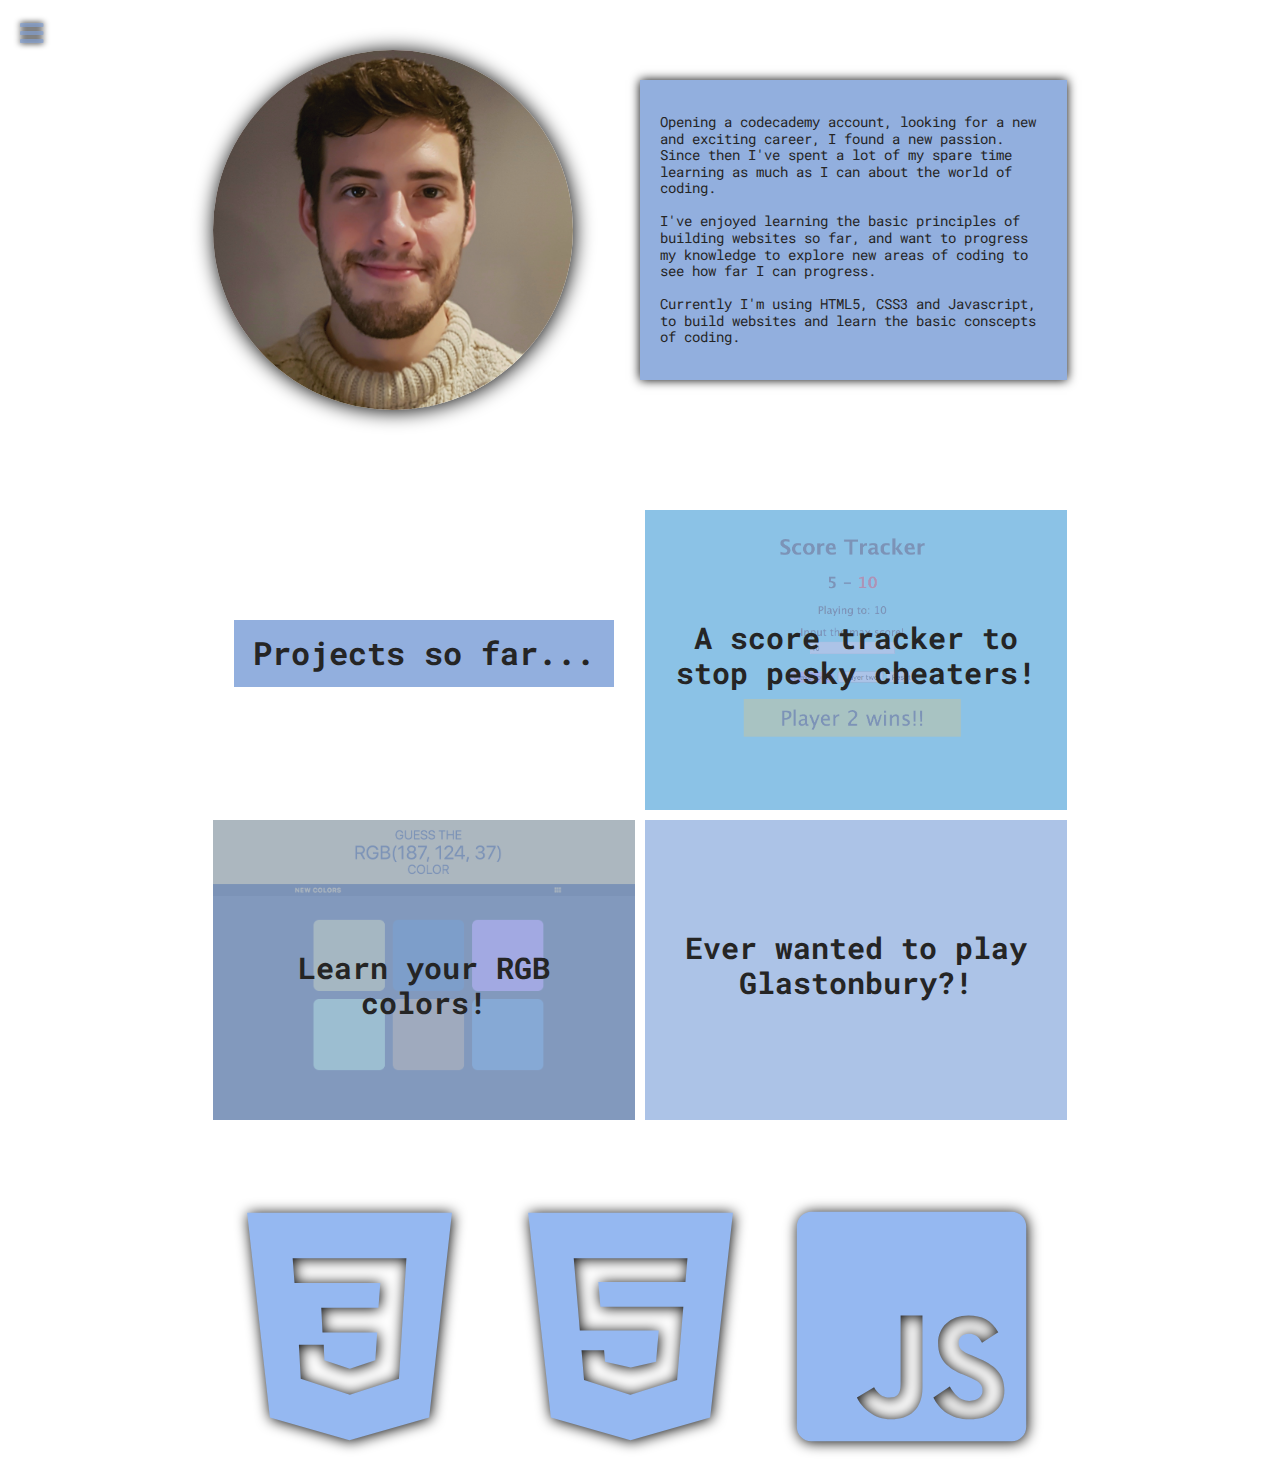
==== about.html @ c93c4bf0 "about page up date" ====
<!DOCTYPE html>
<html lang="en">
<head>
    <meta charset="UTF-8">
    <meta name="viewport" content="width=device-width, initial-scale=1.0">
    <meta http-equiv="X-UA-Compatible" content="ie=edge">
    <meta name="viewport" content="width=device-width, initial-scale=1.0">
    <link href="https://fonts.googleapis.com/css?family=Roboto+Mono|PT+Sans|Roboto+Mono" rel="stylesheet">
    <link rel="stylesheet" href="css/normalize.css">
    <link rel="stylesheet" href="css/about.css">
    <link rel="stylesheet" href="https://cdnjs.cloudflare.com/ajax/libs/font-awesome/4.7.0/css/font-awesome.min.css">
    <title>SampsonM - About</title>
</head>
<body>
    <nav id="mySidenav">
        <a href="javascript:void(0)" class="closebtn" onclick="closeNav()">&times;</a>
        <a href="index.html"><i class="fa fa-home" style="font-size: 1.9em"></i></a>
        <a href="contact.html"><i class="fa fa-envelope-o" style="font-size: 1.87em"></i></a>
        <a href="https://www.linkedin.com/in/mark-sampson-33995bb9/" target="_blank"><i class="fa fa-linkedin linked" style="font-size: 1.9em;"></i></a>
        <a href="https://github.com/SampsonM" target="_blank"><i class="fa fa-github" style="font-size: 2.3em"></i></a>
    </nav>

    <i id="menu" onclick="openNav()" class="fa fa-bars" style="font-size: 1.9em"></i>

<div class="grid">

    <img class="face" src="images/me2.png" alt="SampsonM">
    <div class="words">
        <p>Opening a codecademy account, looking for a  new and exciting career, I 
        found a new passion. Since then I've spent a lot of my spare time learning as much as I can about
        the world of coding.</br></br>
        I've enjoyed learning the basic principles of building websites so far, and want to progress my knowledge to explore
        new areas of coding to see how far I can progress.</br></br>
        Currently I'm using HTML5, CSS3 and Javascript, to build websites and learn the basic conscepts of coding.</p>
    </div>

    <main class="git-material">
        <div class="git-text"><p>Projects so far...</p></div>
        <div class="scoreTrack"><p>A score tracker to stop pesky cheaters!</p></div>
        <div class="rgb"><p>Learn your RGB colors!</p></div>
        <div class="drum"><p>Ever wanted to play Glastonbury?!</p></div>
    </main>

    <div class="logoArea">
        <svg class="logo" xmlns="http://www.w3.org/2000/svg" viewBox="0 0 24 24">
            <path d="M2.999,2l2,18l6.994,2l7.006-2l2-18H2.999z M16.726,10.348l-0.382,6.241L12.028,18l-4.316-1.411l-0.164-2.985h2.185 l0.055,1.357l2.24,0.76l2.24-0.76l0.164-2.442h-2.404H9.624l-0.109-2.171h2.513h2.513l0.164-2.171h-2.677H7.165L7.001,6.006h5.026 h4.972L16.726,10.348z"/>
        </svg>
        <svg class="logo" xmlns="http://www.w3.org/2000/svg" viewBox="0 0 24 24">
            <path d="M20.999,2h-18l2,18l7,2l7-2L20.999,2z M16.825,8.083H9.169l0.182,2.179h7.29l-0.547,6.439l-4.093,1.302l-0.04-0.013 l-4.047-1.29l-0.221-2.624h1.982l0.087,1.019l2.261,0.498l2.221-0.499l0.236-2.755H7.544L7.007,6h9.996L16.825,8.083z"/>
        </svg>
        <svg class="logo" xmlns="http://www.w3.org/2000/svg" viewBox="0 0 50 50">
            <path d="M43.334,4H6.667C5.196,4,4,5.196,4,6.667v36.666C4,44.804,5.196,46,6.667,46h36.666C44.804,46,46,44.804,46,43.334V6.667 C46,5.196,44.804,4,43.334,4z M27,36.182C27,40.18,24.656,42,21.234,42c-3.092,0-5.324-2.073-6.234-4l3.143-1.903 C18.75,37.173,19.673,38,21,38c1.269,0,2-0.496,2-2.426V23h4V36.182z M35.677,42c-3.544,0-5.557-1.787-6.677-4l3-2 c0.818,1.335,1.707,2.614,3.589,2.614c1.581,0,2.411-0.79,2.411-1.882c0-1.308-0.858-1.772-2.598-2.533l-0.954-0.409 c-2.753-1.173-4.583-2.643-4.583-5.749c0-2.862,2.18-5.04,5.588-5.04c2.426,0,4.17,0.844,5.427,3.055l-2.971,1.908 c-0.654-1.173-1.36-1.635-2.456-1.635c-1.118,0-1.826,0.709-1.826,1.635c0,1.145,0.709,1.608,2.346,2.317l0.954,0.409 C40.17,32.079,42,33.496,42,36.683C42,40.118,39.301,42,35.677,42z"/>
        </svg>
    </div>

</div>
<script src="js/about.js"></script>
</body>
</html>
---- css/about.css ----
body {
    min-height: 100%;
    width: 100%;
    background: url("/Users/marksampson/Documents/precourse/PRE-section-3/finalChallenge/images/wood2.jpeg") #fff;
    background-repeat: no-repeat;
    background-size: cover;
    background-attachment: fixed;
    color: #252525;
    font-family: 'Roboto Mono', sans-serif;   
    font-size: 0.9em;  
}

nav {
    height: 100%;
    width: 0;
    position: fixed;
    z-index: 1;
    top: 0;
    left: 0;
    overflow-x: hidden;
    padding-top: 30px;
    transition: 0.6s;
    transition-timing-function: cubic-bezier(0.68, -0.55, 0.265, 1.55);
    background-color: #82a0d1a4;
}

nav a {
    padding: 10px 5px 10px 10px;
    text-decoration: none;
    color: #362e33;
    display: block;
    margin: auto;
    transition: 0.2s;
}

a:hover {
    color: #ecdaaf;
}

a .linked {
    position: relative;
    left: 2px;
}

nav .closebtn {
    position: absolute;
    top: 0;
    right: 10px;
    font-size: 1.3em;
    margin-left: 50px;
}

#menu {
    position: relative;
    left: 20px;
    top: 20px;
    text-shadow: 0px 0px 6px #000;
    color: #82a0d1b0;
    transition: 0.2s;
}

#menu:hover {
    color: #ecdaaf;
}

.grid {
    display: grid;
    height: 100%;
    width: 100%;
    transition: 0.5s;
    grid-template: auto auto auto 1fr / repeat(12, 1fr);
}

.face {
    grid-column: 2 / 12;
    grid-row: 1 / 2;
    margin: auto;
    padding: 0px;
    border-radius: 50%;
    box-shadow: 1px 1px 20px #000000;
    max-height: 270px;
}

.words {
    grid-column: 2 / 12;
    grid-row: 2 / 3;
    margin: 20px auto;
    padding: 20px;
    background-color: #86a6dae5;
    box-shadow: 0 0 10px #000;
}

.git-material {
    grid-column: 2 / 12;
    grid-row: 3 / 4;
    display: grid;
    grid-template: repeat(4, auto) / repeat(2, 2fr);
    grid-gap: 10px;
    font-size: 1.9rem;
    font-weight: 700;
    text-align: center;
}

.git-text {
    grid-column: 1 / -1;
    min-height: 0px;
    max-width: 100%;
    font-size: 2rem;    
}

.git-text p {
    margin: 40px auto;
    padding: 15px;
    max-width: 350px;
    background-color: #86a6dae5;
}

.scoreTrack {
    background: url('../images/scoretrack.png') 46% 50%/200% repeat fixed;
    grid-column: 1 / -1;
    grid-row: 2 / 3;
    width: 100%;
    min-height: 300px;
    max-height: 300px;
    box-shadow: inset 0 0 0 1000px #99b5e2cf;
    transition-duration: 0.1s;
    transition-timing-function: ease-out;
}

.scoreTrack:hover {
    box-shadow: inset 0 0 0 1000px #a5a4a400;
    transform: scale(1.015, 1.015);
}

.scoreTrack:hover p {
    display: none;
}

.scoreTrack p {
    margin: 90px 20px;
}

.rgb {
    background: url('../images/rgb1.png') 44% 100%/200% no-repeat fixed;
    grid-column: 1 / -1; 
    grid-row: 3 / 4;
    width: 100%;    
    min-height: 300px;   
    max-height: 300px;    
    box-shadow: inset 0 0 0 1000px #99b5e2cf;
    transition-duration: 0.1s;
    transition-timing-function: ease-out;
}

.rgb:hover {
    box-shadow: inset 0 0 0 1000px #a5a4a400;
    transform: scale(1.015, 1.015);
}

.rgb:hover p {
    display: none;
}

.rgb p {
    margin: 110px 20px;    
}

.drum {
    background: url('../images/drum.png') -5% 30%/180% no-repeat fixed;
    grid-column: 1 / -1;
    grid-row: 4 / 5;
    width: 100%;    
    min-height: 300px; 
    max-height: 300px;       
    box-shadow: inset 0 0 0 1000px #99b5e2cf;  
    transition-duration: 0.1s;
    transition-timing-function: ease-out;  
}

.drum:hover {
    box-shadow: inset 0 0 0 1000px #a5a4a400; 
    transform: scale(1.015, 1.015);
}

.drum:hover p {
    display: none;
}

.drum p {
    margin: 90px 20px;    
}

.logoArea {
    grid-column: 1 / -1;
    grid-row: 4 / 5;
}

.logo {
    display: block;
    min-width: 200px;
    max-width: 33%;
    filter: drop-shadow(1px 1px 7px #000) invert(1%);
    fill: #95b9f3;
    margin: auto;
}

@media only screen and (min-width: 490px) {
    #menu {
        position: fixed;
    }
    .face {
    max-height: 310px;        
    }
    .git-material {
        margin-top: 50px;
    }
    .git-text {
        grid-column: 1 / 2;
    }
    .git-text p {
        margin: 110px auto;
    }
    .scoreTrack {  
        background: url('../images/scoretrack.png') 46% 20%/280% no-repeat scroll;
        grid-column: 2 / 3;
        grid-row: 1 / 2;
    }
    .rgb {
        background: url('../images/rgb1.png') 50% 100%/cover no-repeat scroll;
        grid-column: 1 / 2;
        grid-row: 2 / 3;
    }
    .drum {
        background: url('../images/drum.png') -5% 30%/cover no-repeat scroll;
        grid-column: 2 / 3;
        grid-row: 2 / 3;
    }
    .logoArea {
        grid-row: 4 / 5;
    }
    .logo {
        display: inline;
        min-width: 100px;
        max-width: 32%;
    }
}

@media only screen and (min-width: 890px) {
    .face {
        grid-column: 2 / 5;
    }
    .words {
        grid-column: 7 / 12;
        grid-row: 1 / 2;
        margin: auto;
    }
    .scoreTrack {
        background-size: 170%;         
    }
    .scoreTrack p {
        margin: 110px 20px;
    }
    .rgb {
        background-position: 20% 0%;
        background-repeat: repeat;
    }
    .drum {
        background: url('../images/drum.png') -5% 0%/cover no-repeat scroll;        
    }
    .drum p {
        margin: 110px 20px;
    }
    .logoArea {
        grid-column: 3 / 11;
        margin-top: 50px;
    }
}

@media only screen and (min-width: 1200px) {
    .face {
        grid-column: 3 / 6;
        max-height: 360px;
        margin: 50px auto;
    }
    .words {
        grid-column: 7 / 11;
    }
    .git-material {
        grid-column: 3 / 11;
    }
    .rgb p {
        margin: 130px 20px;
    }
}
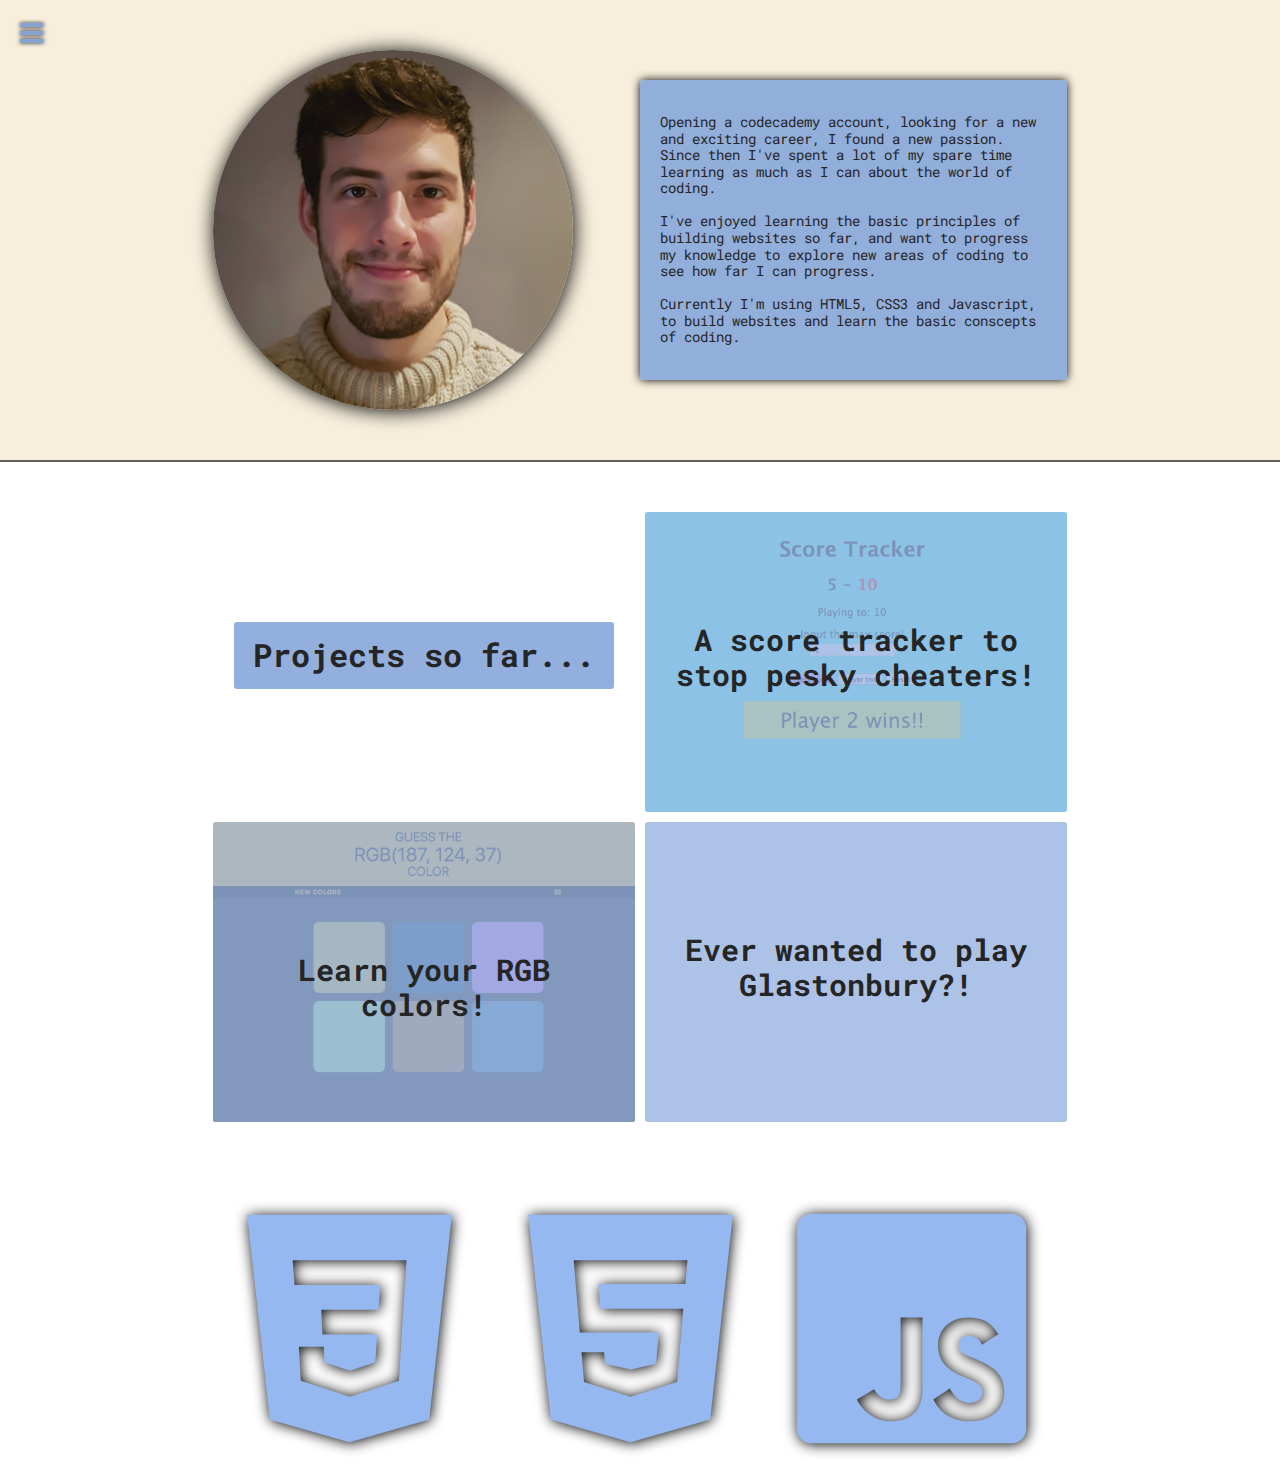
==== commit f097e02b: "CSS Grid update" ====
--- a/about.html
+++ b/about.html
@@ -13,25 +13,27 @@
 </head>
 <body>
     <nav id="mySidenav">
-        <a href="javascript:void(0)" class="closebtn" onclick="closeNav()">&times;</a>
+        <a href="javascript:void(0)" class="fa closebtn" onclick="closeNav()">&times;</a>
         <a href="index.html"><i class="fa fa-home" style="font-size: 1.9em"></i></a>
         <a href="contact.html"><i class="fa fa-envelope-o" style="font-size: 1.87em"></i></a>
         <a href="https://www.linkedin.com/in/mark-sampson-33995bb9/" target="_blank"><i class="fa fa-linkedin linked" style="font-size: 1.9em;"></i></a>
         <a href="https://github.com/SampsonM" target="_blank"><i class="fa fa-github" style="font-size: 2.3em"></i></a>
     </nav>
 
-    <i id="menu" onclick="openNav()" class="fa fa-bars" style="font-size: 1.9em"></i>
+    <i onclick="openNav()" id="menu" class="fa fa-bars" style="font-size: 1.9em"></i>
 
 <div class="grid">
 
-    <img class="face" src="images/me2.png" alt="SampsonM">
-    <div class="words">
-        <p>Opening a codecademy account, looking for a  new and exciting career, I 
-        found a new passion. Since then I've spent a lot of my spare time learning as much as I can about
-        the world of coding.</br></br>
-        I've enjoyed learning the basic principles of building websites so far, and want to progress my knowledge to explore
-        new areas of coding to see how far I can progress.</br></br>
-        Currently I'm using HTML5, CSS3 and Javascript, to build websites and learn the basic conscepts of coding.</p>
+    <div class="banner">
+        <img class="face" src="images/me2.png" alt="SampsonM">
+        <div class="words">
+            <p>Opening a codecademy account, looking for a  new and exciting career, I 
+            found a new passion. Since then I've spent a lot of my spare time learning as much as I can about
+            the world of coding.</br></br>
+            I've enjoyed learning the basic principles of building websites so far, and want to progress my knowledge to explore
+            new areas of coding to see how far I can progress.</br></br>
+            Currently I'm using HTML5, CSS3 and Javascript, to build websites and learn the basic conscepts of coding.</p>
+        </div>
     </div>
 
     <main class="git-material">
--- a/css/about.css
+++ b/css/about.css
@@ -33,8 +33,9 @@
     transition: 0.2s;
 }
 
-a:hover {
-    color: #ecdaaf;
+.fa:hover {
+    transform: scale(1.11,1.1);
+    color: #ecdaaf;    
 }
 
 a .linked {
@@ -51,16 +52,13 @@
 }
 
 #menu {
+    display: inline;
     position: relative;
     left: 20px;
     top: 20px;
-    text-shadow: 0px 0px 6px #000;
-    color: #82a0d1b0;
-    transition: 0.2s;
-}
-
-#menu:hover {
-    color: #ecdaaf;
+    text-shadow: 0px 0px 4px #252525;
+    color: #86a6dae5;
+    transition-duration: 0.3s;
 }
 
 .grid {
@@ -71,10 +69,18 @@
     grid-template: auto auto auto 1fr / repeat(12, 1fr);
 }
 
+.banner {
+    display: grid;
+    grid-template-columns: repeat(12, 1fr);
+    grid-column: 1 / -1;
+    background-color: #ecdaaf6f;
+    border-bottom: 2px solid #252525b6;
+}
+
 .face {
     grid-column: 2 / 12;
     grid-row: 1 / 2;
-    margin: auto;
+    margin: 30px auto;
     padding: 0px;
     border-radius: 50%;
     box-shadow: 1px 1px 20px #000000;
@@ -87,6 +93,7 @@
     margin: 20px auto;
     padding: 20px;
     background-color: #86a6dae5;
+    border-radius: .2rem;
     box-shadow: 0 0 10px #000;
 }
 
@@ -113,6 +120,7 @@
     padding: 15px;
     max-width: 350px;
     background-color: #86a6dae5;
+    border-radius: .2rem;
 }
 
 .scoreTrack {
@@ -122,6 +130,7 @@
     width: 100%;
     min-height: 300px;
     max-height: 300px;
+    border-radius: .2rem;
     box-shadow: inset 0 0 0 1000px #99b5e2cf;
     transition-duration: 0.1s;
     transition-timing-function: ease-out;
@@ -147,6 +156,7 @@
     width: 100%;    
     min-height: 300px;   
     max-height: 300px;    
+    border-radius: .2rem;
     box-shadow: inset 0 0 0 1000px #99b5e2cf;
     transition-duration: 0.1s;
     transition-timing-function: ease-out;
@@ -171,7 +181,8 @@
     grid-row: 4 / 5;
     width: 100%;    
     min-height: 300px; 
-    max-height: 300px;       
+    max-height: 300px;  
+    border-radius: .2rem;     
     box-shadow: inset 0 0 0 1000px #99b5e2cf;  
     transition-duration: 0.1s;
     transition-timing-function: ease-out;  
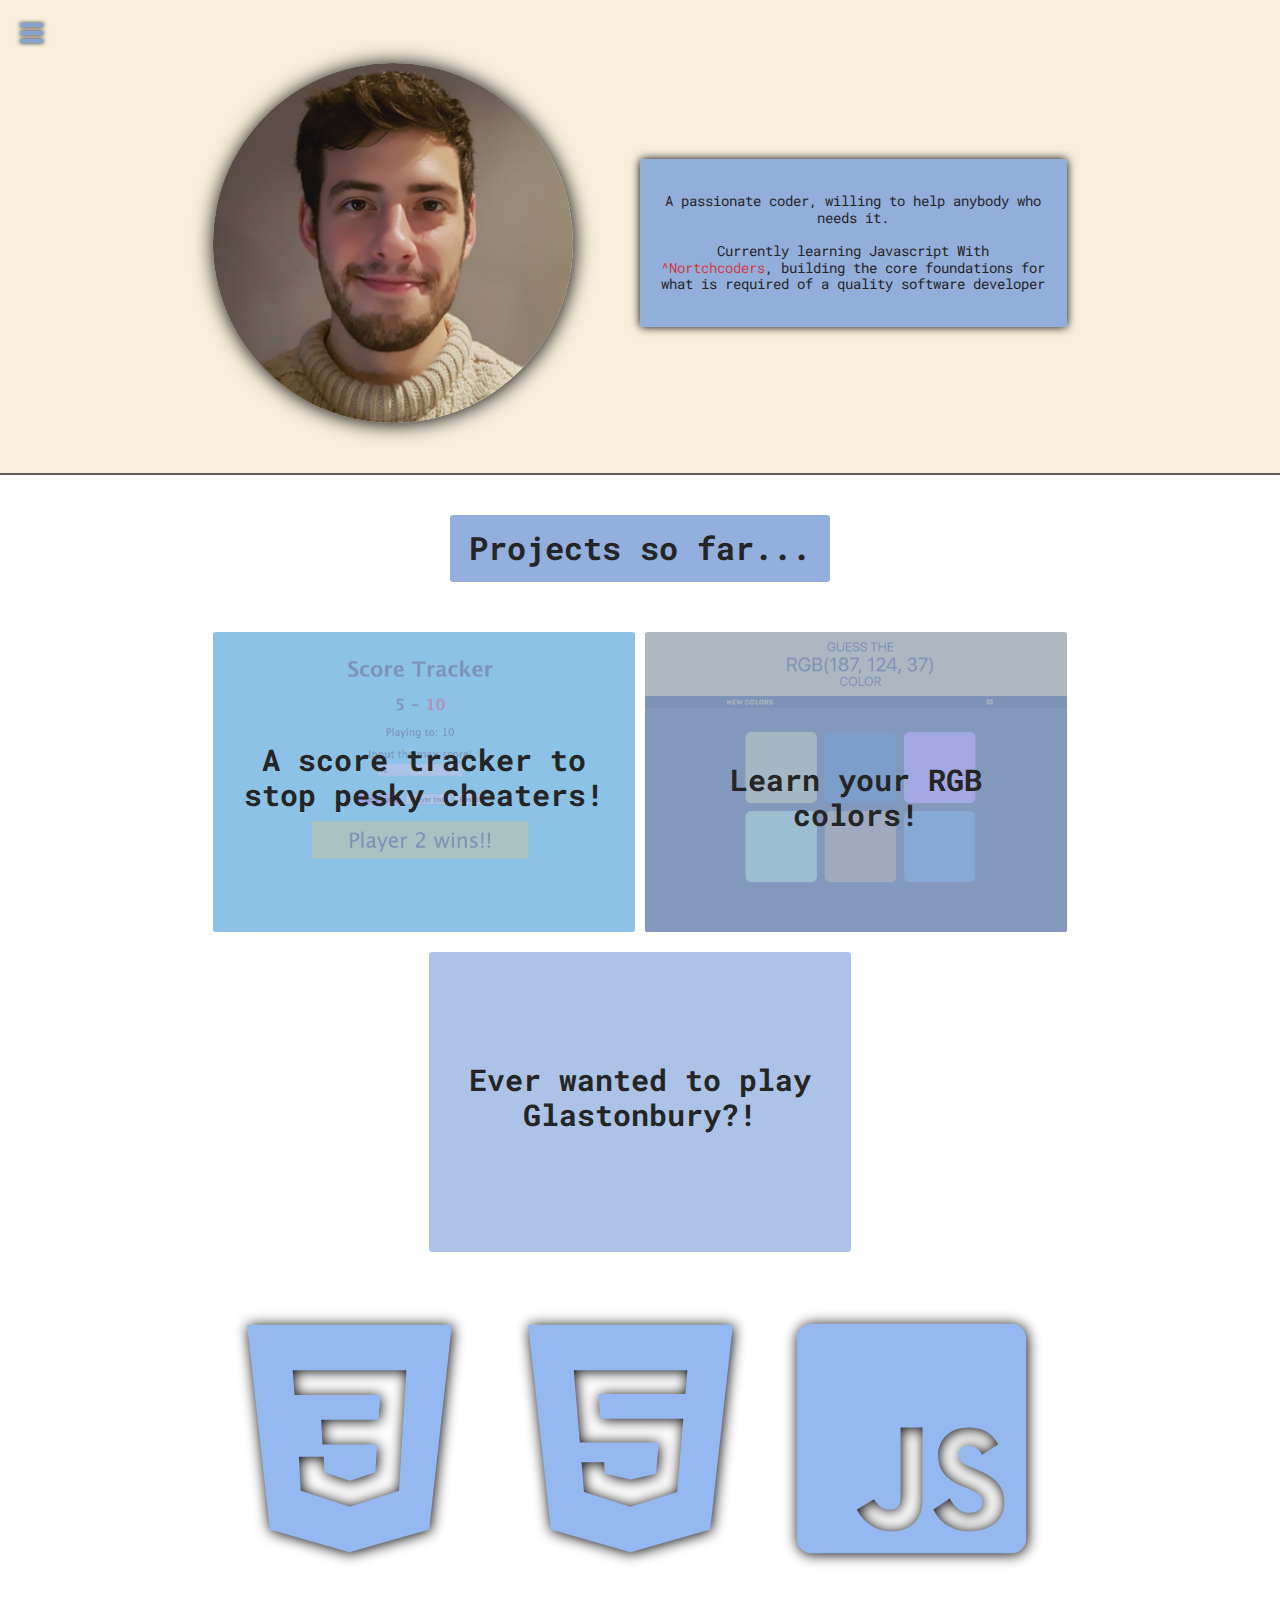
==== commit 4153f42f: "updated about page grid" ====
--- a/about.html
+++ b/about.html
@@ -27,20 +27,17 @@
     <div class="banner">
         <img class="face" src="images/me2.png" alt="SampsonM">
         <div class="words">
-            <p>Opening a codecademy account, looking for a  new and exciting career, I 
-            found a new passion. Since then I've spent a lot of my spare time learning as much as I can about
-            the world of coding.</br></br>
-            I've enjoyed learning the basic principles of building websites so far, and want to progress my knowledge to explore
-            new areas of coding to see how far I can progress.</br></br>
-            Currently I'm using HTML5, CSS3 and Javascript, to build websites and learn the basic conscepts of coding.</p>
+            <p>A passionate coder, willing to help anybody who needs it.</br></br>
+            Currently learning Javascript With <a href="https://northcoders.com/" target="_blank">^Nortchcoders</a>,
+            building the core foundations for what is required of a quality software developer</p>
         </div>
     </div>
 
     <main class="git-material">
         <div class="git-text"><p>Projects so far...</p></div>
-        <div class="scoreTrack"><p>A score tracker to stop pesky cheaters!</p></div>
-        <div class="rgb"><p>Learn your RGB colors!</p></div>
-        <div class="drum"><p>Ever wanted to play Glastonbury?!</p></div>
+        <a class="scoreTrack" href="https://github.com/SampsonM/Score-Tracker" target="_blank"><p>A score tracker to stop pesky cheaters!</p></a>
+        <a class="rgb" href="https://github.com/SampsonM/RGB-Game" target="_blank"><p>Learn your RGB colors!</p></a>
+        <a class="drum" href="https://github.com/SampsonM/Drum-Kit" target="_blank"><p>Ever wanted to play Glastonbury?!</p></a>
     </main>
 
     <div class="logoArea">
--- a/css/about.css
+++ b/css/about.css
@@ -59,10 +59,14 @@
     text-shadow: 0px 0px 4px #252525;
     color: #86a6dae5;
     transition-duration: 0.3s;
+    z-index: 1;
 }
 
 .grid {
     display: grid;
+    position: relative;
+    left: 0;
+    top: -27px;
     height: 100%;
     width: 100%;
     transition: 0.5s;
@@ -92,20 +96,36 @@
     grid-row: 2 / 3;
     margin: 20px auto;
     padding: 20px;
+    text-align: center;
     background-color: #86a6dae5;
     border-radius: .2rem;
     box-shadow: 0 0 10px #000;
+
+}
+
+.words a {
+    color: rgba(216, 38, 38, 0.842);
+    text-decoration: none;
+}
+
+.words a:hover {
+    color: rgb(253, 46, 46);
 }
 
 .git-material {
     grid-column: 2 / 12;
     grid-row: 3 / 4;
     display: grid;
-    grid-template: repeat(4, auto) / repeat(2, 2fr);
+    grid-template: auto repeat(3, auto) / repeat(4, 1fr);
     grid-gap: 10px;
     font-size: 1.9rem;
     font-weight: 700;
     text-align: center;
+}
+
+.git-material a {
+    color: #252525;
+    text-decoration: none;
 }
 
 .git-text {
@@ -215,36 +235,28 @@
     margin: auto;
 }
 
-@media only screen and (min-width: 490px) {
-    #menu {
-        position: fixed;
-    }
+@media only screen and (min-width: 550px) {
     .face {
     max-height: 310px;        
     }
-    .git-material {
-        margin-top: 50px;
-    }
     .git-text {
-        grid-column: 1 / 2;
-    }
-    .git-text p {
-        margin: 110px auto;
+        grid-column: 2 / 4;
+        grid-row: 1 / 2;
     }
     .scoreTrack {  
         background: url('../images/scoretrack.png') 46% 20%/280% no-repeat scroll;
-        grid-column: 2 / 3;
-        grid-row: 1 / 2;
+        grid-column: 1 / 3;
+        grid-row: 2 / 3;
     }
     .rgb {
         background: url('../images/rgb1.png') 50% 100%/cover no-repeat scroll;
-        grid-column: 1 / 2;
+        grid-column: 3 / 5;
         grid-row: 2 / 3;
     }
     .drum {
         background: url('../images/drum.png') -5% 30%/cover no-repeat scroll;
-        grid-column: 2 / 3;
-        grid-row: 2 / 3;
+        grid-column: 2 / 4;
+        grid-row: 4 / 5;
     }
     .logoArea {
         grid-row: 4 / 5;
@@ -257,6 +269,12 @@
 }
 
 @media only screen and (min-width: 890px) {
+    #menu {
+        position: fixed;
+    }
+    .banner {
+        padding-top: 40px;
+    }
     .face {
         grid-column: 2 / 5;
     }
@@ -276,6 +294,7 @@
         background-repeat: repeat;
     }
     .drum {
+        grid-column
         background: url('../images/drum.png') -5% 0%/cover no-repeat scroll;        
     }
     .drum p {
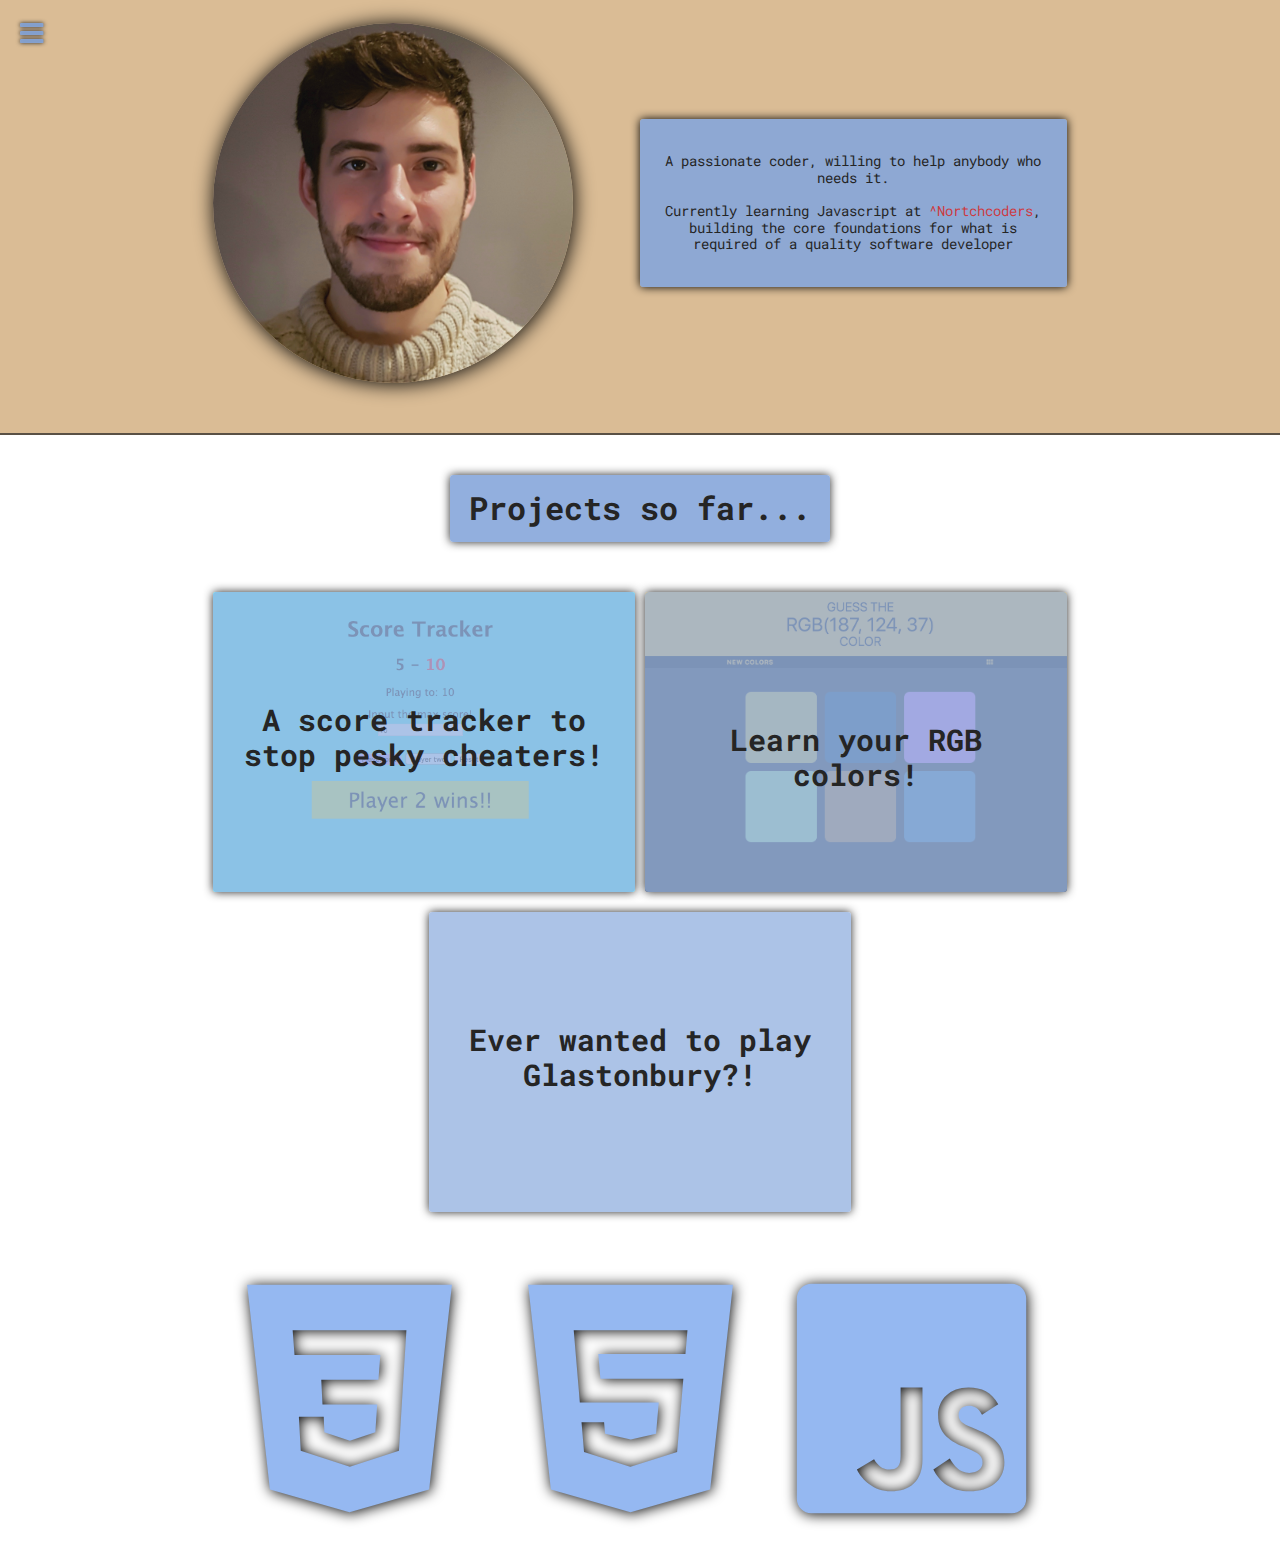
==== commit cc29edf4: "about page update" ====
--- a/about.html
+++ b/about.html
@@ -21,36 +21,36 @@
     </nav>
 
     <i onclick="openNav()" id="menu" class="fa fa-bars" style="font-size: 1.9em"></i>
-
-<div class="grid">
-
     <div class="banner">
         <img class="face" src="images/me2.png" alt="SampsonM">
         <div class="words">
             <p>A passionate coder, willing to help anybody who needs it.</br></br>
-            Currently learning Javascript With <a href="https://northcoders.com/" target="_blank">^Nortchcoders</a>,
+            Currently learning Javascript at <a href="https://northcoders.com/" target="_blank">^Nortchcoders</a>,
             building the core foundations for what is required of a quality software developer</p>
         </div>
     </div>
 
-    <main class="git-material">
-        <div class="git-text"><p>Projects so far...</p></div>
-        <a class="scoreTrack" href="https://github.com/SampsonM/Score-Tracker" target="_blank"><p>A score tracker to stop pesky cheaters!</p></a>
-        <a class="rgb" href="https://github.com/SampsonM/RGB-Game" target="_blank"><p>Learn your RGB colors!</p></a>
-        <a class="drum" href="https://github.com/SampsonM/Drum-Kit" target="_blank"><p>Ever wanted to play Glastonbury?!</p></a>
-    </main>
+<div class="grid">
 
-    <div class="logoArea">
-        <svg class="logo" xmlns="http://www.w3.org/2000/svg" viewBox="0 0 24 24">
-            <path d="M2.999,2l2,18l6.994,2l7.006-2l2-18H2.999z M16.726,10.348l-0.382,6.241L12.028,18l-4.316-1.411l-0.164-2.985h2.185 l0.055,1.357l2.24,0.76l2.24-0.76l0.164-2.442h-2.404H9.624l-0.109-2.171h2.513h2.513l0.164-2.171h-2.677H7.165L7.001,6.006h5.026 h4.972L16.726,10.348z"/>
-        </svg>
-        <svg class="logo" xmlns="http://www.w3.org/2000/svg" viewBox="0 0 24 24">
-            <path d="M20.999,2h-18l2,18l7,2l7-2L20.999,2z M16.825,8.083H9.169l0.182,2.179h7.29l-0.547,6.439l-4.093,1.302l-0.04-0.013 l-4.047-1.29l-0.221-2.624h1.982l0.087,1.019l2.261,0.498l2.221-0.499l0.236-2.755H7.544L7.007,6h9.996L16.825,8.083z"/>
-        </svg>
-        <svg class="logo" xmlns="http://www.w3.org/2000/svg" viewBox="0 0 50 50">
-            <path d="M43.334,4H6.667C5.196,4,4,5.196,4,6.667v36.666C4,44.804,5.196,46,6.667,46h36.666C44.804,46,46,44.804,46,43.334V6.667 C46,5.196,44.804,4,43.334,4z M27,36.182C27,40.18,24.656,42,21.234,42c-3.092,0-5.324-2.073-6.234-4l3.143-1.903 C18.75,37.173,19.673,38,21,38c1.269,0,2-0.496,2-2.426V23h4V36.182z M35.677,42c-3.544,0-5.557-1.787-6.677-4l3-2 c0.818,1.335,1.707,2.614,3.589,2.614c1.581,0,2.411-0.79,2.411-1.882c0-1.308-0.858-1.772-2.598-2.533l-0.954-0.409 c-2.753-1.173-4.583-2.643-4.583-5.749c0-2.862,2.18-5.04,5.588-5.04c2.426,0,4.17,0.844,5.427,3.055l-2.971,1.908 c-0.654-1.173-1.36-1.635-2.456-1.635c-1.118,0-1.826,0.709-1.826,1.635c0,1.145,0.709,1.608,2.346,2.317l0.954,0.409 C40.17,32.079,42,33.496,42,36.683C42,40.118,39.301,42,35.677,42z"/>
-        </svg>
-    </div>
+
+        <div class="git-material">
+            <div class="git-text"><p>Projects so far...</p></div>
+            <a class="scoreTrack" href="https://github.com/SampsonM/Score-Tracker" target="_blank"><p>A score tracker to stop pesky cheaters!</p></a>
+            <a class="rgb" href="https://github.com/SampsonM/RGB-Game" target="_blank"><p>Learn your RGB colors!</p></a>
+            <a class="drum" href="https://github.com/SampsonM/Drum-Kit" target="_blank"><p>Ever wanted to play Glastonbury?!</p></a>
+        </div>
+
+        <div class="logoArea">
+            <svg class="logo" xmlns="http://www.w3.org/2000/svg" viewBox="0 0 24 24">
+                <path d="M2.999,2l2,18l6.994,2l7.006-2l2-18H2.999z M16.726,10.348l-0.382,6.241L12.028,18l-4.316-1.411l-0.164-2.985h2.185 l0.055,1.357l2.24,0.76l2.24-0.76l0.164-2.442h-2.404H9.624l-0.109-2.171h2.513h2.513l0.164-2.171h-2.677H7.165L7.001,6.006h5.026 h4.972L16.726,10.348z"/>
+            </svg>
+            <svg class="logo" xmlns="http://www.w3.org/2000/svg" viewBox="0 0 24 24">
+                <path d="M20.999,2h-18l2,18l7,2l7-2L20.999,2z M16.825,8.083H9.169l0.182,2.179h7.29l-0.547,6.439l-4.093,1.302l-0.04-0.013 l-4.047-1.29l-0.221-2.624h1.982l0.087,1.019l2.261,0.498l2.221-0.499l0.236-2.755H7.544L7.007,6h9.996L16.825,8.083z"/>
+            </svg>
+            <svg class="logo" xmlns="http://www.w3.org/2000/svg" viewBox="0 0 50 50">
+                <path d="M43.334,4H6.667C5.196,4,4,5.196,4,6.667v36.666C4,44.804,5.196,46,6.667,46h36.666C44.804,46,46,44.804,46,43.334V6.667 C46,5.196,44.804,4,43.334,4z M27,36.182C27,40.18,24.656,42,21.234,42c-3.092,0-5.324-2.073-6.234-4l3.143-1.903 C18.75,37.173,19.673,38,21,38c1.269,0,2-0.496,2-2.426V23h4V36.182z M35.677,42c-3.544,0-5.557-1.787-6.677-4l3-2 c0.818,1.335,1.707,2.614,3.589,2.614c1.581,0,2.411-0.79,2.411-1.882c0-1.308-0.858-1.772-2.598-2.533l-0.954-0.409 c-2.753-1.173-4.583-2.643-4.583-5.749c0-2.862,2.18-5.04,5.588-5.04c2.426,0,4.17,0.844,5.427,3.055l-2.971,1.908 c-0.654-1.173-1.36-1.635-2.456-1.635c-1.118,0-1.826,0.709-1.826,1.635c0,1.145,0.709,1.608,2.346,2.317l0.954,0.409 C40.17,32.079,42,33.496,42,36.683C42,40.118,39.301,42,35.677,42z"/>
+            </svg>
+        </div>
 
 </div>
 <script src="js/about.js"></script>
--- a/css/about.css
+++ b/css/about.css
@@ -1,10 +1,6 @@
 body {
     min-height: 100%;
     width: 100%;
-    background: url("/Users/marksampson/Documents/precourse/PRE-section-3/finalChallenge/images/wood2.jpeg") #fff;
-    background-repeat: no-repeat;
-    background-size: cover;
-    background-attachment: fixed;
     color: #252525;
     font-family: 'Roboto Mono', sans-serif;   
     font-size: 0.9em;  
@@ -71,13 +67,19 @@
     width: 100%;
     transition: 0.5s;
     grid-template: auto auto auto 1fr / repeat(12, 1fr);
+    background: url("/Users/marksampson/Documents/precourse/PRE-section-3/finalChallenge/images/wood2.jpeg") #fff;
+    background-repeat: no-repeat;
+    background-size: cover;
+    background-attachment: fixed;
 }
 
 .banner {
+    position: relative;
+    top: -27px;
     display: grid;
     grid-template-columns: repeat(12, 1fr);
     grid-column: 1 / -1;
-    background-color: #ecdaaf6f;
+    background-color: #dabc95;
     border-bottom: 2px solid #252525b6;
 }
 
@@ -92,9 +94,9 @@
 }
 
 .words {
-    grid-column: 2 / 12;
+    grid-column: 1 / 13;
     grid-row: 2 / 3;
-    margin: 20px auto;
+    margin: 0 auto;
     padding: 20px;
     text-align: center;
     background-color: #86a6dae5;
@@ -110,6 +112,11 @@
 
 .words a:hover {
     color: rgb(253, 46, 46);
+}
+
+.main-body-wallpaper {
+    width: 100%;
+   
 }
 
 .git-material {
@@ -124,8 +131,15 @@
 }
 
 .git-material a {
+    width: 100%;   
+    min-height: 300px; 
+    max-height: 300px; 
     color: #252525;
     text-decoration: none;
+    border-radius: .2rem; 
+    box-shadow: inset 0 0 0 1000px #99b5e2cf, 0 0 10px #252525; 
+    transition-duration: 0.1s;
+    transition-timing-function: ease-out; 
 }
 
 .git-text {
@@ -140,6 +154,7 @@
     padding: 15px;
     max-width: 350px;
     background-color: #86a6dae5;
+    box-shadow: 0 0 10px #252525;
     border-radius: .2rem;
 }
 
@@ -147,13 +162,6 @@
     background: url('../images/scoretrack.png') 46% 50%/200% repeat fixed;
     grid-column: 1 / -1;
     grid-row: 2 / 3;
-    width: 100%;
-    min-height: 300px;
-    max-height: 300px;
-    border-radius: .2rem;
-    box-shadow: inset 0 0 0 1000px #99b5e2cf;
-    transition-duration: 0.1s;
-    transition-timing-function: ease-out;
 }
 
 .scoreTrack:hover {
@@ -173,13 +181,6 @@
     background: url('../images/rgb1.png') 44% 100%/200% no-repeat fixed;
     grid-column: 1 / -1; 
     grid-row: 3 / 4;
-    width: 100%;    
-    min-height: 300px;   
-    max-height: 300px;    
-    border-radius: .2rem;
-    box-shadow: inset 0 0 0 1000px #99b5e2cf;
-    transition-duration: 0.1s;
-    transition-timing-function: ease-out;
 }
 
 .rgb:hover {
@@ -198,14 +199,7 @@
 .drum {
     background: url('../images/drum.png') -5% 30%/180% no-repeat fixed;
     grid-column: 1 / -1;
-    grid-row: 4 / 5;
-    width: 100%;    
-    min-height: 300px; 
-    max-height: 300px;  
-    border-radius: .2rem;     
-    box-shadow: inset 0 0 0 1000px #99b5e2cf;  
-    transition-duration: 0.1s;
-    transition-timing-function: ease-out;  
+    grid-row: 4 / 5;    
 }
 
 .drum:hover {
@@ -236,6 +230,10 @@
 }
 
 @media only screen and (min-width: 550px) {
+    .words {
+        grid-column: 2 / 12;
+        margin: 20px auto;
+    }
     .face {
     max-height: 310px;        
     }
@@ -271,9 +269,6 @@
 @media only screen and (min-width: 890px) {
     #menu {
         position: fixed;
-    }
-    .banner {
-        padding-top: 40px;
     }
     .face {
         grid-column: 2 / 5;
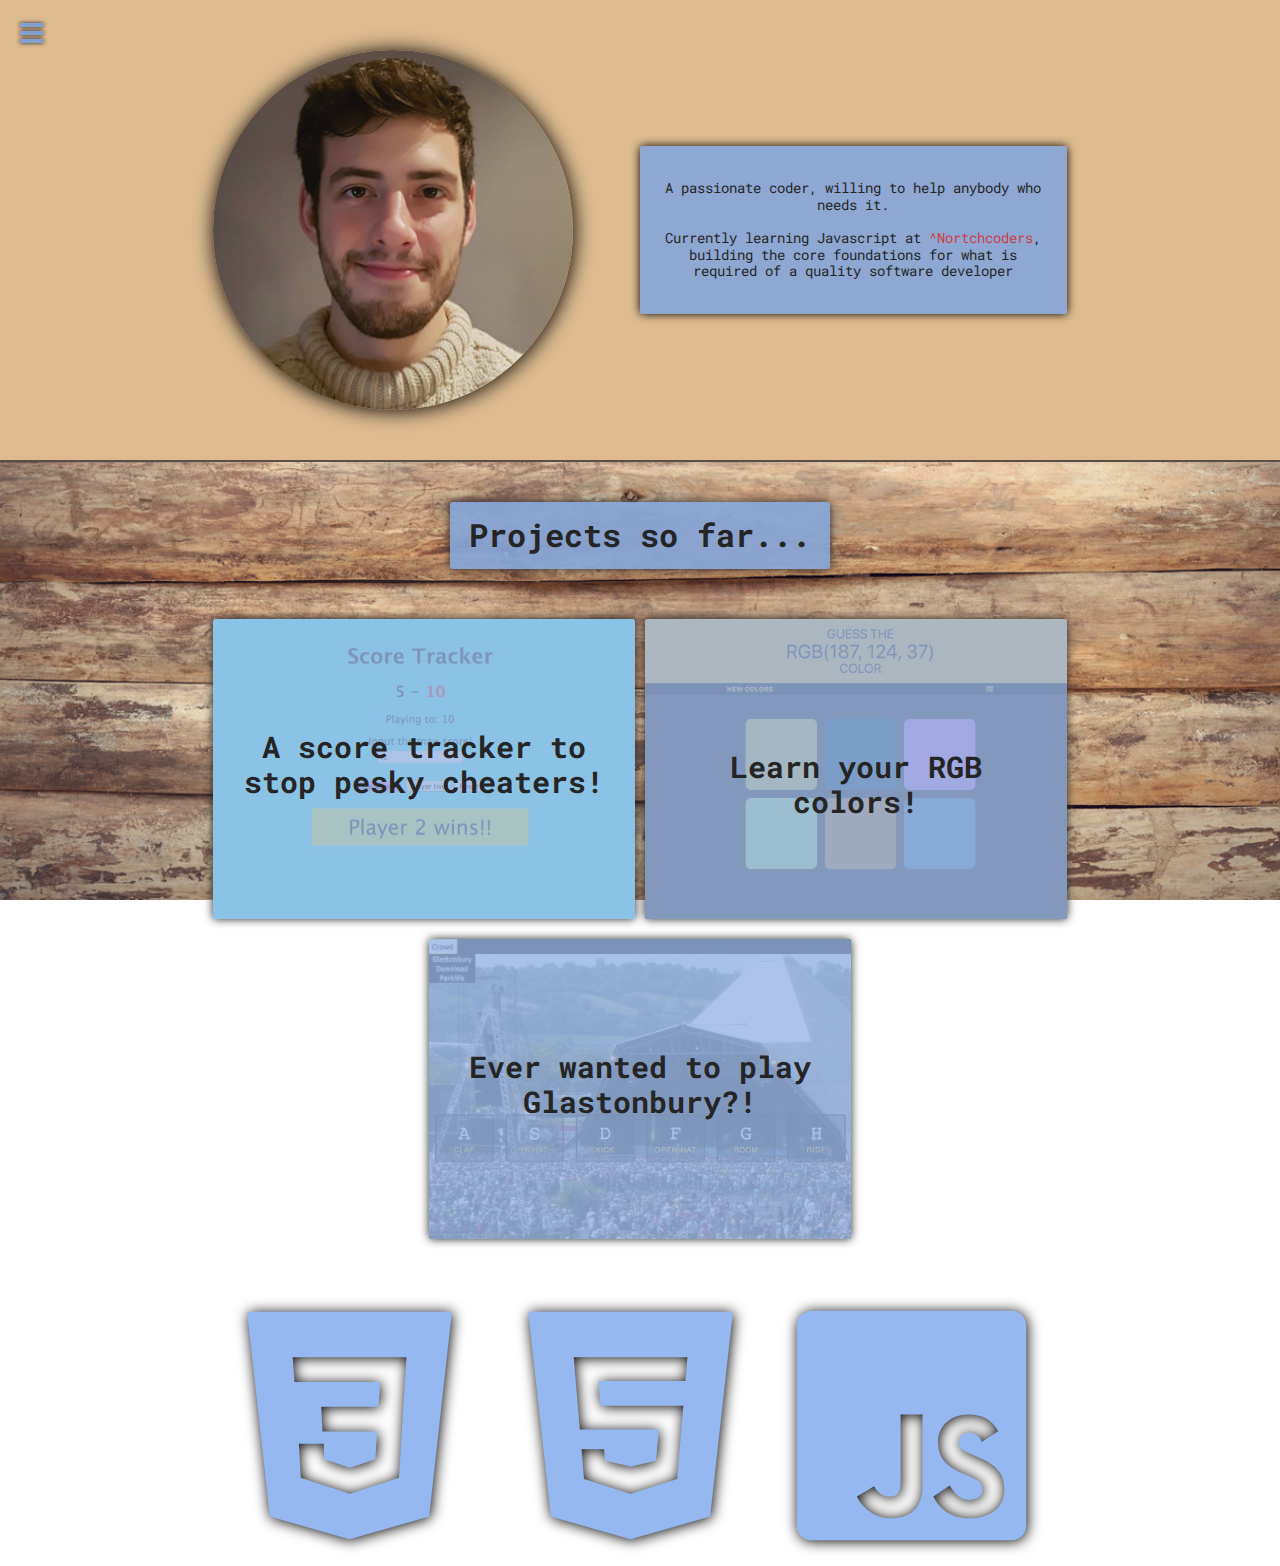
==== commit 86e2b907: "refactored" ====
--- a/about.html
+++ b/about.html
@@ -19,10 +19,11 @@
         <a href="https://www.linkedin.com/in/mark-sampson-33995bb9/" target="_blank"><i class="fa fa-linkedin linked" style="font-size: 1.9em;"></i></a>
         <a href="https://github.com/SampsonM" target="_blank"><i class="fa fa-github" style="font-size: 2.3em"></i></a>
     </nav>
-
+    
     <i onclick="openNav()" id="menu" class="fa fa-bars" style="font-size: 1.9em"></i>
+    
     <div class="banner">
-        <img class="face" src="images/me2.png" alt="SampsonM">
+        <img class="face" src="images/me2.jpg" alt="SampsonM">
         <div class="words">
             <p>A passionate coder, willing to help anybody who needs it.</br></br>
             Currently learning Javascript at <a href="https://northcoders.com/" target="_blank">^Nortchcoders</a>,
@@ -31,8 +32,6 @@
     </div>
 
 <div class="grid">
-
-
         <div class="git-material">
             <div class="git-text"><p>Projects so far...</p></div>
             <a class="scoreTrack" href="https://github.com/SampsonM/Score-Tracker" target="_blank"><p>A score tracker to stop pesky cheaters!</p></a>
--- a/css/about.css
+++ b/css/about.css
@@ -49,25 +49,25 @@
 
 #menu {
     display: inline;
-    position: relative;
+    position: fixed;
     left: 20px;
     top: 20px;
     text-shadow: 0px 0px 4px #252525;
     color: #86a6dae5;
     transition-duration: 0.3s;
     z-index: 1;
+    visibility: visible;
 }
 
 .grid {
     display: grid;
     position: relative;
     left: 0;
-    top: -27px;
     height: 100%;
     width: 100%;
     transition: 0.5s;
     grid-template: auto auto auto 1fr / repeat(12, 1fr);
-    background: url("/Users/marksampson/Documents/precourse/PRE-section-3/finalChallenge/images/wood2.jpeg") #fff;
+    background: url("../images/wood2.jpg") #fff;
     background-repeat: no-repeat;
     background-size: cover;
     background-attachment: fixed;
@@ -75,11 +75,10 @@
 
 .banner {
     position: relative;
-    top: -27px;
     display: grid;
     grid-template-columns: repeat(12, 1fr);
     grid-column: 1 / -1;
-    background-color: #dabc95;
+    background-color: #ddbb8f;
     border-bottom: 2px solid #252525b6;
 }
 
@@ -159,7 +158,7 @@
 }
 
 .scoreTrack {
-    background: url('../images/scoretrack.png') 46% 50%/200% repeat fixed;
+    background: url('../images/scoretrack.jpg') 46% 50%/200% repeat fixed;
     grid-column: 1 / -1;
     grid-row: 2 / 3;
 }
@@ -178,7 +177,7 @@
 }
 
 .rgb {
-    background: url('../images/rgb1.png') 44% 100%/200% no-repeat fixed;
+    background: url('../images/rgb1.jpg') 44% 100%/200% no-repeat fixed;
     grid-column: 1 / -1; 
     grid-row: 3 / 4;
 }
@@ -197,7 +196,7 @@
 }
 
 .drum {
-    background: url('../images/drum.png') -5% 30%/180% no-repeat fixed;
+    background: url('../images/drum.jpg') -5% 30%/180% no-repeat fixed;
     grid-column: 1 / -1;
     grid-row: 4 / 5;    
 }
@@ -242,17 +241,17 @@
         grid-row: 1 / 2;
     }
     .scoreTrack {  
-        background: url('../images/scoretrack.png') 46% 20%/280% no-repeat scroll;
+        background: url('../images/scoretrack.jpg') 46% 20%/280% no-repeat scroll;
         grid-column: 1 / 3;
         grid-row: 2 / 3;
     }
     .rgb {
-        background: url('../images/rgb1.png') 50% 100%/cover no-repeat scroll;
+        background: url('../images/rgb1.jpg') 50% 100%/cover no-repeat scroll;
         grid-column: 3 / 5;
         grid-row: 2 / 3;
     }
     .drum {
-        background: url('../images/drum.png') -5% 30%/cover no-repeat scroll;
+        background: url('../images/drum.jpg') -5% 30%/cover no-repeat scroll;
         grid-column: 2 / 4;
         grid-row: 4 / 5;
     }
@@ -289,8 +288,7 @@
         background-repeat: repeat;
     }
     .drum {
-        grid-column
-        background: url('../images/drum.png') -5% 0%/cover no-repeat scroll;        
+        background: url('../images/drum.jpg') -5% 0%/cover no-repeat scroll;        
     }
     .drum p {
         margin: 110px 20px;
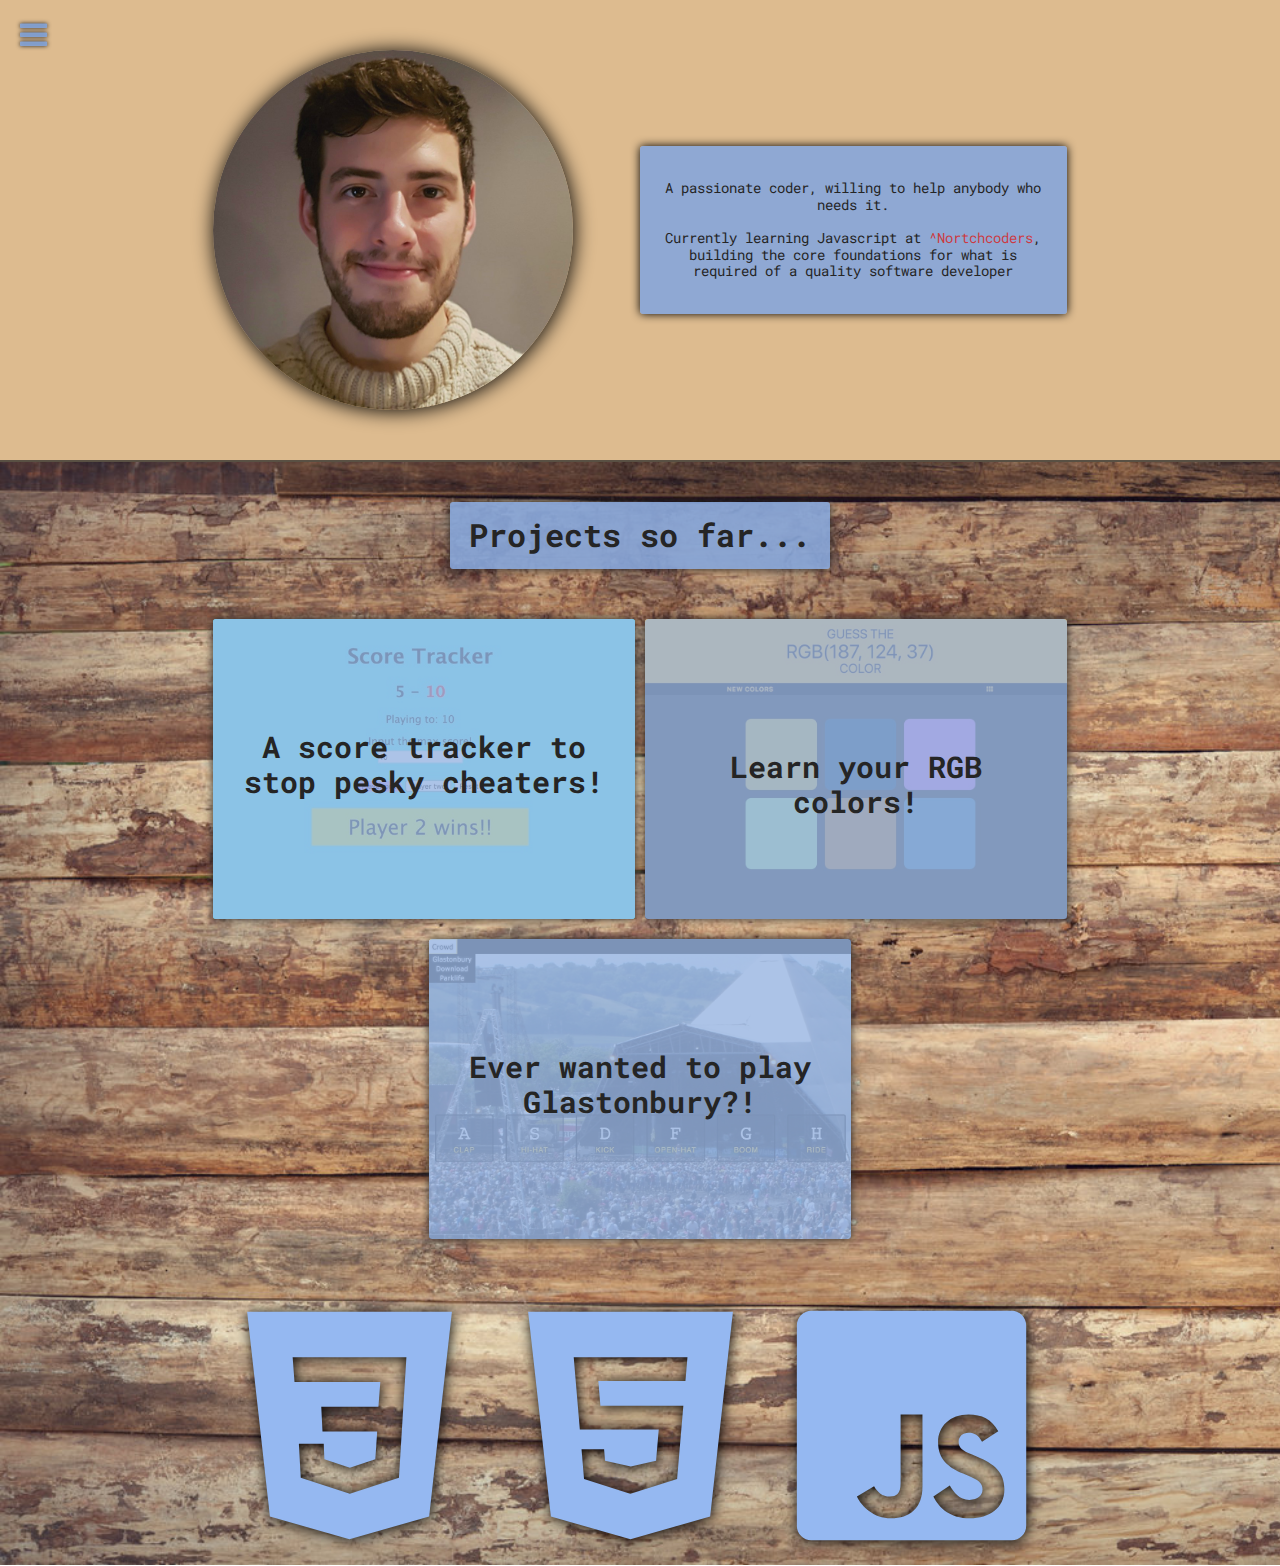
==== commit 9fd03985: "etch-sketch update" ====
--- a/about.html
+++ b/about.html
@@ -20,7 +20,7 @@
         <a href="https://github.com/SampsonM" target="_blank"><i class="fa fa-github" style="font-size: 2.3em"></i></a>
     </nav>
     
-    <i onclick="openNav()" id="menu" class="fa fa-bars" style="font-size: 1.9em"></i>
+    <i onclick="openNav()" id="menu" class="fa fa-bars"></i>
     
     <div class="banner">
         <img class="face" src="images/me2.jpg" alt="SampsonM">
--- a/css/about.css
+++ b/css/about.css
@@ -52,6 +52,7 @@
     position: fixed;
     left: 20px;
     top: 20px;
+    font-size: 2.2em;
     text-shadow: 0px 0px 4px #252525;
     color: #86a6dae5;
     transition-duration: 0.3s;
@@ -269,6 +270,11 @@
     #menu {
         position: fixed;
     }
+    .grid {
+        background-size: cover;
+        background-attachment:scroll;
+        background-repeat: no-repeat;
+    }
     .face {
         grid-column: 2 / 5;
     }
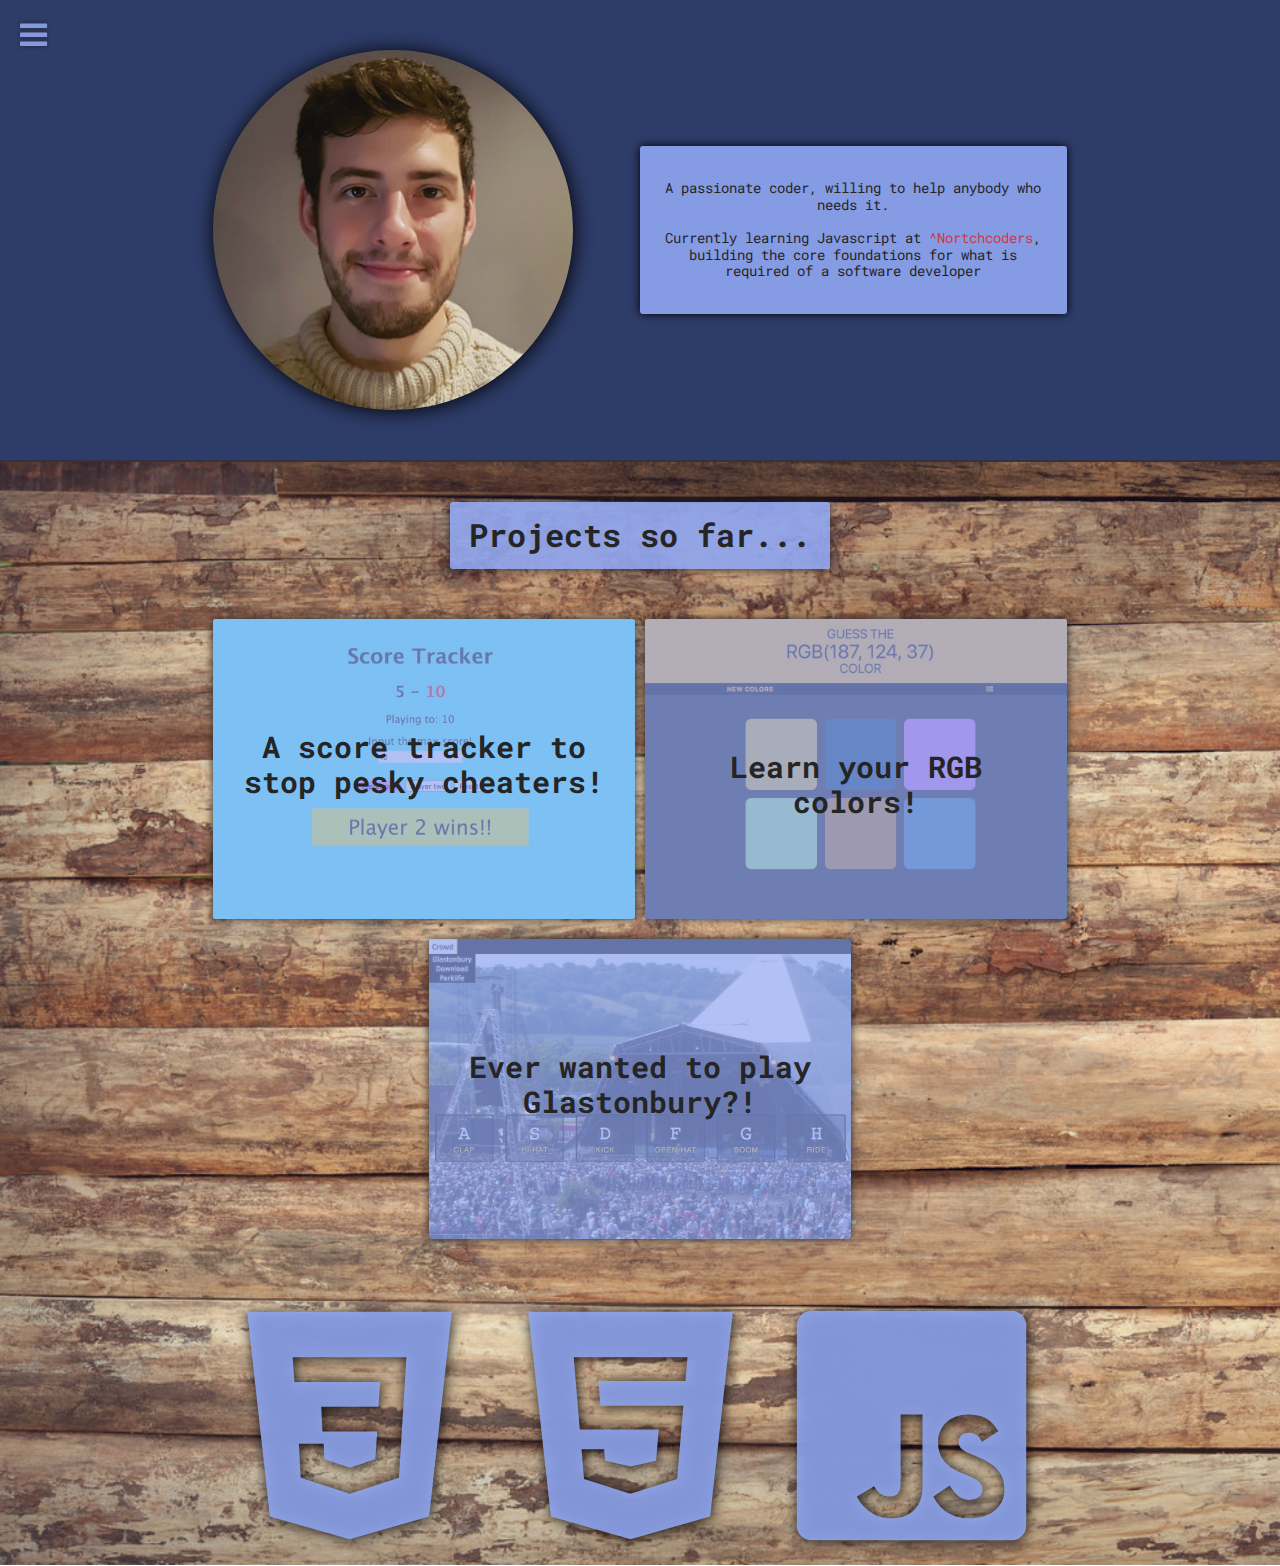
==== commit fdbb6737: "etch sketch visual update and colors update" ====
--- a/about.html
+++ b/about.html
@@ -27,7 +27,7 @@
         <div class="words">
             <p>A passionate coder, willing to help anybody who needs it.</br></br>
             Currently learning Javascript at <a href="https://northcoders.com/" target="_blank">^Nortchcoders</a>,
-            building the core foundations for what is required of a quality software developer</p>
+            building the core foundations for what is required of a software developer</p>
         </div>
     </div>
 
@@ -52,6 +52,7 @@
         </div>
 
 </div>
+<script src="https://ajax.googleapis.com/ajax/libs/jquery/3.3.1/jquery.min.js"></script>
 <script src="js/about.js"></script>
 </body>
 </html>
--- a/css/about.css
+++ b/css/about.css
@@ -1,3 +1,8 @@
+:root {
+    --blue-col: rgba(144, 166, 240, 0.897);
+    --light-bl: rgba(144, 166, 240, 0.697)
+}
+
 body {
     min-height: 100%;
     width: 100%;
@@ -17,7 +22,7 @@
     padding-top: 30px;
     transition: 0.6s;
     transition-timing-function: cubic-bezier(0.68, -0.55, 0.265, 1.55);
-    background-color: #82a0d1a4;
+    background-color: var(--light-bl);
 }
 
 nav a {
@@ -48,16 +53,19 @@
 }
 
 #menu {
-    display: inline;
     position: fixed;
+    height: auto;
     left: 20px;
     top: 20px;
     font-size: 2.2em;
     text-shadow: 0px 0px 4px #252525;
-    color: #86a6dae5;
+    color: var(--blue-col);
     transition-duration: 0.3s;
     z-index: 1;
-    visibility: visible;
+}
+
+#menu:hover {
+    color: #ecdaaf;
 }
 
 .grid {
@@ -79,8 +87,8 @@
     display: grid;
     grid-template-columns: repeat(12, 1fr);
     grid-column: 1 / -1;
-    background-color: #ddbb8f;
-    border-bottom: 2px solid #252525b6;
+    background-color: rgb(46, 60, 105);
+    border-bottom: 2px solid #3b2c2cb6;
 }
 
 .face {
@@ -99,7 +107,7 @@
     margin: 0 auto;
     padding: 20px;
     text-align: center;
-    background-color: #86a6dae5;
+    background-color: var(--blue-col);
     border-radius: .2rem;
     box-shadow: 0 0 10px #000;
 
@@ -137,7 +145,7 @@
     color: #252525;
     text-decoration: none;
     border-radius: .2rem; 
-    box-shadow: inset 0 0 0 1000px #99b5e2cf, 0 0 10px #252525; 
+    box-shadow: inset 0 0 0 1000px var(--light-bl), 0 0 10px #252525; 
     transition-duration: 0.1s;
     transition-timing-function: ease-out; 
 }
@@ -153,7 +161,7 @@
     margin: 40px auto;
     padding: 15px;
     max-width: 350px;
-    background-color: #86a6dae5;
+    background-color: var(--blue-col);
     box-shadow: 0 0 10px #252525;
     border-radius: .2rem;
 }
@@ -225,7 +233,7 @@
     min-width: 200px;
     max-width: 33%;
     filter: drop-shadow(1px 1px 7px #000) invert(1%);
-    fill: #95b9f3;
+    fill: var(--blue-col);
     margin: auto;
 }
 
